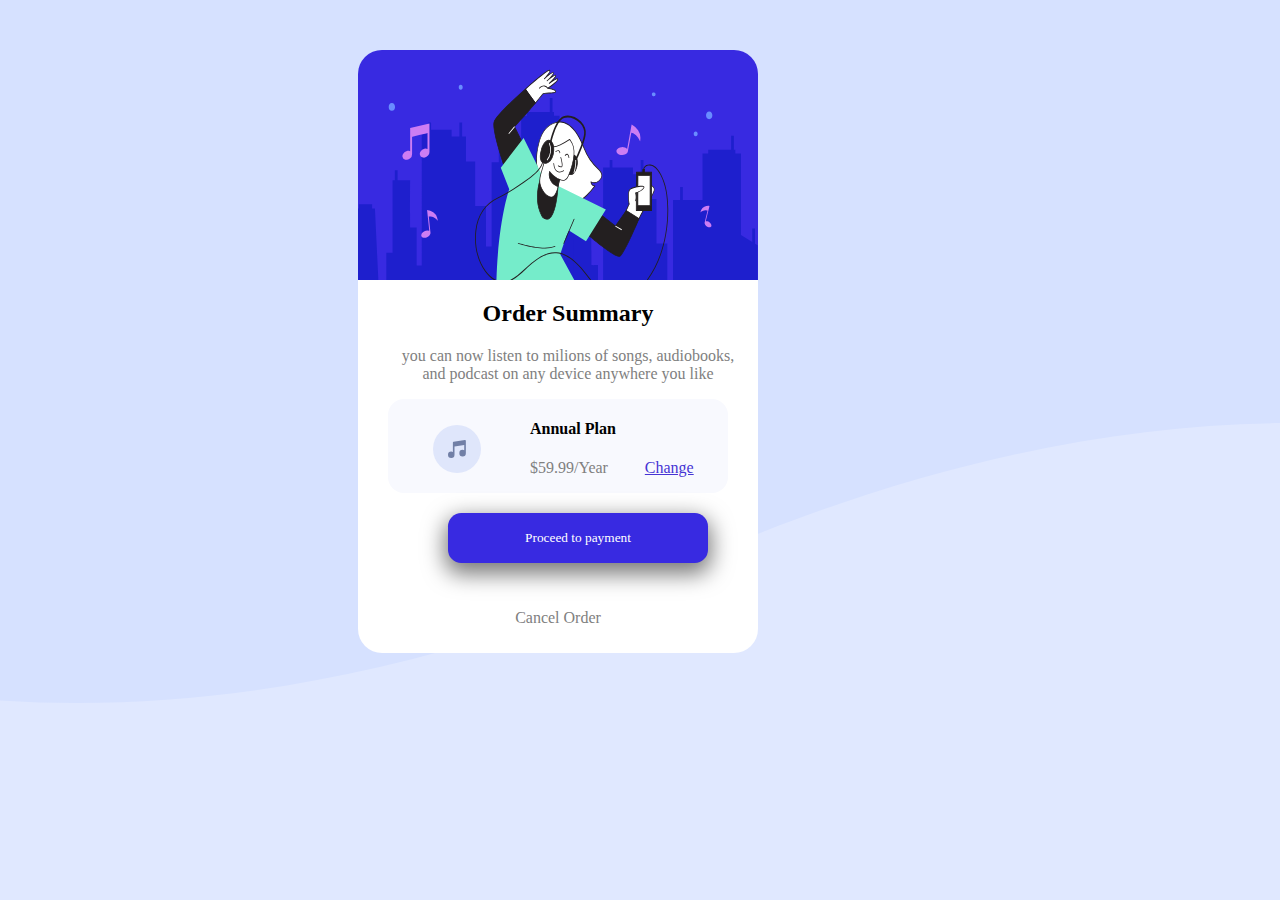
==== index.html @ d7196445 "Rename responsiveui.html to index.html" ====
<!DOCTYPE html>
<html>
<head>
	<meta charset="utf-8">
	<meta name="viewport" content="width=device-width, initial-scale=1">
	<title>desktop design</title>
	<link rel="stylesheet" href="decoration.css">
</head>
<body>
 <div class="card">

 	<div class="text">
 		<h2>Order Summary</h2>
 		<p class="order">you can now listen to milions of songs, audiobooks, and podcast on any device anywhere you like</p>
 	</div>
 	<div class="annual">
 		<div class="annualitem"><img class="music" src="images/icon-music.svg"></div>
 		<div class="annualitem"><h4>Annual Plan </h4>
 		<p class="price">$59.99/Year</p></div>
 		<div class="annualitem" id="change"><a href="#">Change</a></div>

 		
 	</div>
 	<button class="botton1">Proceed to payment</button>
 	<div class="Cancel">
 		<p>Cancel Order</p>
 	</div>
 </div>
</body>
</html>
---- decoration.css ----
*{
	
  font-family: "Roboto";
}
body{
	background-image: url("images/pattern-background-mobile.svg") ;
	background-repeat: no-repeat;
	background-size: cover;
	background-color: #e0e8ff;
}
.card{
	background-color: white;
	border-radius: 1.5em;
	width: 25em;
	height: 80%;
	margin: 50px 350px;
	background-image: url("images/illustration-hero.svg");
	background-repeat: no-repeat;
	background-size: 100% 230px;

}
.text{
	padding-top: 230px;
	padding-left: 20px;
}
.order{
	color: gray;
	text-align: center;
	padding: 0px 20px;
}
h2{
	text-align: center;
}
.botton1{
	background-color: #382ae1 ;
	border: none;
	border-radius: 1em;
	color: white;
	margin: 20px 90px;
	height: 50px;
	width: 65%;

    box-shadow: 0px 8px 22px 3px rgba(0,0,0,53%);
    
}
.botton1:hover{
	background-color: #746cf3;
}
.Cancel{
	color: gray;
	text-align: center;
	font-weight: 500;
	padding: 10px 30px;
}
.Cancel:hover{
	color: black;
}
.annual{
	background-color: #f8f9fe;
	border-radius: 1em;
	margin: 0px 30px;



}
.music{
	padding: 0px 20px;
}
a{
	color: #4634d4;

}
a:hover{
	text-decoration: none;
	color: #746cf3;
}

.annualitem{
	display: inline-block;
	margin-left: 25px;

}
.price{
	color: gray;
	
}
#change{
text-align:justify;
}
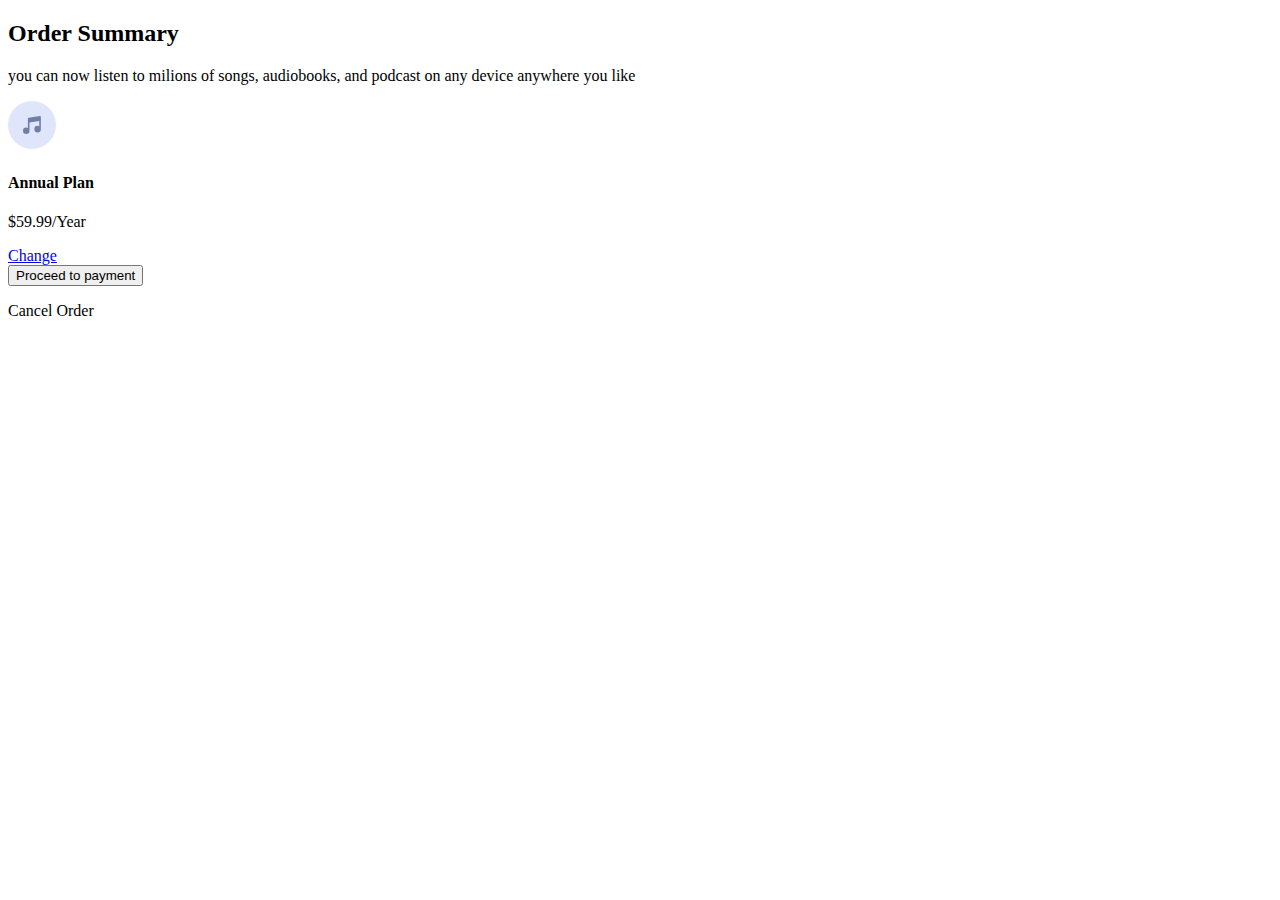
==== commit fe30a2ad: "Update index.html" ====
--- a/index.html
+++ b/index.html
@@ -2,9 +2,10 @@
 <html>
 <head>
 	<meta charset="utf-8">
-	<meta name="viewport" content="width=device-width, initial-scale=1">
 	<title>desktop design</title>
+	<meta name="viewport" content="width=device-width, initial-scale=1.0">
 	<link rel="stylesheet" href="decoration.css">
+	<link rel = "icon" href = "images/favicon-32x32.png" type = "image/x-icon">
 </head>
 <body>
  <div class="card">
--- a/decoration.css
+++ b/decoration.css
@@ -1,89 +1,47 @@
-*{
+body{
 	
-  font-family: "Roboto";
 }
-body{
-	background-image: url("images/pattern-background-mobile.svg") ;
-	background-repeat: no-repeat;
-	background-size: cover;
-	background-color: #e0e8ff;
+header{
+	background-color: white;
+	color: red;
 }
-.card{
+footer{
 	background-color: white;
-	border-radius: 1.5em;
-	width: 25em;
-	height: 80%;
-	margin: 50px 350px;
-	background-image: url("images/illustration-hero.svg");
-	background-repeat: no-repeat;
-	background-size: 100% 230px;
-
 }
-.text{
-	padding-top: 230px;
-	padding-left: 20px;
-}
-.order{
-	color: gray;
-	text-align: center;
-	padding: 0px 20px;
-}
-h2{
-	text-align: center;
-}
-.botton1{
-	background-color: #382ae1 ;
-	border: none;
-	border-radius: 1em;
-	color: white;
-	margin: 20px 90px;
-	height: 50px;
-	width: 65%;
-
-    box-shadow: 0px 8px 22px 3px rgba(0,0,0,53%);
-    
-}
-.botton1:hover{
-	background-color: #746cf3;
-}
-.Cancel{
-	color: gray;
-	text-align: center;
-	font-weight: 500;
-	padding: 10px 30px;
-}
-.Cancel:hover{
-	color: black;
-}
-.annual{
-	background-color: #f8f9fe;
-	border-radius: 1em;
-	margin: 0px 30px;
-
+form{
+	
+	margin-top: 20px;
+	
+	padding-left: 35%;
+	color: white ;
+	background-color: #ac8fc5;
 
 
 }
-.music{
-	padding: 0px 20px;
-}
-a{
-	color: #4634d4;
+input{
+	margin: 10px 7.5px;
+	
+
 
 }
-a:hover{
-	text-decoration: none;
-	color: #746cf3;
+.labels{
+	 display: inline-block;
+     width:100px;
+     text-align: right;
 }
+.submit{
+	color: white;
+	background-color: black;
+	margin-left: 15em;
 
-.annualitem{
-	display: inline-block;
-	margin-left: 25px;
 
 }
-.price{
-	color: gray;
-	
+.aligning{
+	    text-align: center;
+		margin-left: 20px;
+
 }
-#change{
-text-align:justify;
+.both{
+	display: flex;
+	flex-direction: row;
 }
